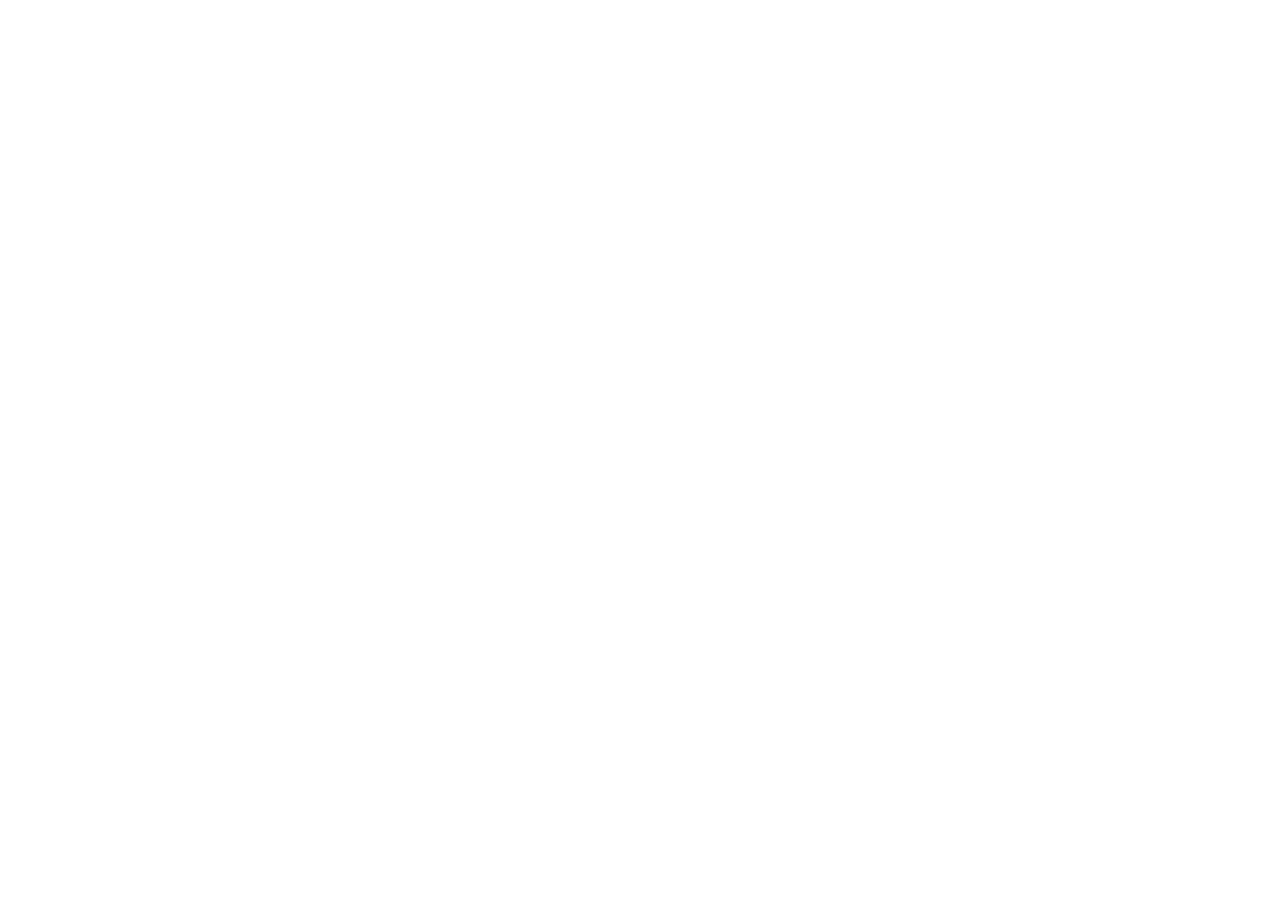
==== day15/index.html @ 699d10c9 "challenge day15: add files" ====
<!DOCTYPE html>
<html lang="ja">
    <head>
        <title>day15 carousel</title>
        <link rel="stylesheet" type="text/css" href="http://yui.yahooapis.com/3.18.1/build/cssreset/cssreset-min.css">
        <link rel="stylesheet" href="styles.css">
    </head>
    <body>
        <script src="main.js"></script>
    </body>
</html>
---- day15/styles.css ----
/* No CSS *//*# sourceMappingURL=styles.css.map */
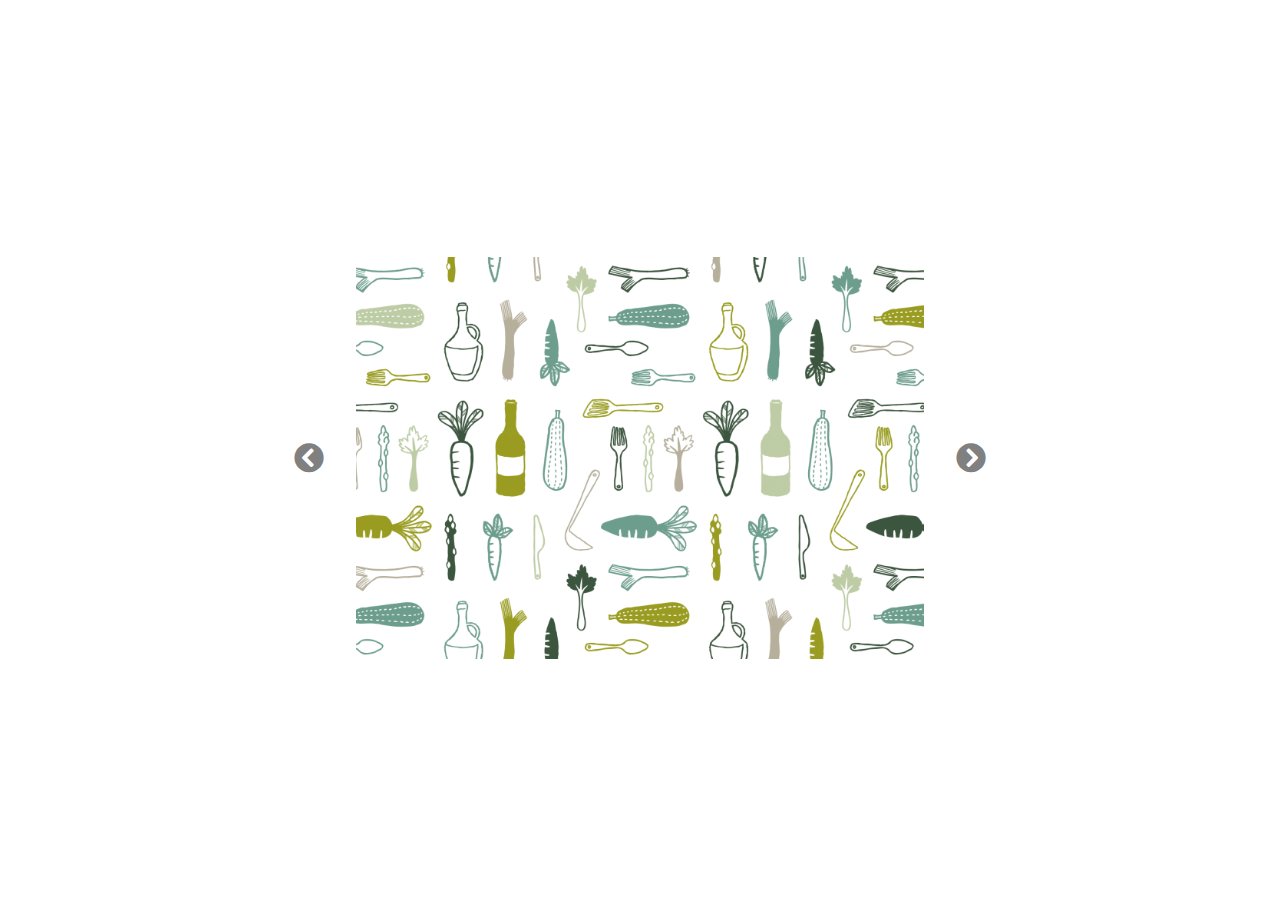
==== commit a66dce53: "challenge day15: add styles" ====
--- a/day15/index.html
+++ b/day15/index.html
@@ -3,9 +3,22 @@
     <head>
         <title>day15 carousel</title>
         <link rel="stylesheet" type="text/css" href="http://yui.yahooapis.com/3.18.1/build/cssreset/cssreset-min.css">
+        <link rel="stylesheet" href="https://use.fontawesome.com/releases/v5.0.13/css/all.css" >
         <link rel="stylesheet" href="styles.css">
     </head>
     <body>
+        <div class="container">
+            <div class="previous allow-icon fas fa-chevron-circle-left fa-3x"></div>
+            <div class="images-gallery">
+                <div class="images">
+                    <img class="card current-card" src="../img/sozai_image_98133.png" alt="Image_1 For Day15">
+                    <img class="card" src="../img/sozai_image_98134.png" alt="Image_2 For Day15">
+                    <img class="card" src="../img/sozai_image_98135.png" alt="Image_3 For Day15">
+                    <img class="card" src="../img/sozai_image_98136.png" alt="Image_4 For Day15">
+                </div>
+            </div>
+            <div class="next allow-icon fas fa-chevron-circle-right fa-3x"></div>
+        </div>
         <script src="main.js"></script>
     </body>
 </html>--- a/day15/styles.css
+++ b/day15/styles.css
@@ -1 +1,72 @@
-/* No CSS *//*# sourceMappingURL=styles.css.map */+html {
+  font-size: 62.5%;
+  outline: none;
+  -webkit-box-sizing: border-box;
+          box-sizing: border-box;
+  text-align: center;
+}
+
+.container {
+  height: 100vh;
+  -webkit-box-pack: center;
+      -ms-flex-pack: center;
+          justify-content: center;
+  display: -ms-grid;
+  display: grid;
+  -ms-grid-columns: 3em 50% 3em;
+      grid-template-columns: 3em 50% 3em;
+  -ms-grid-rows: 100vh;
+      grid-template-rows: 100vh;
+}
+
+.container .allow-icon {
+  cursor: pointer;
+  color: gray;
+}
+
+.container .allow-icon:hover {
+  color: #000;
+  -webkit-transition: 1s;
+  transition: 1s;
+}
+
+.container .previous {
+  -ms-grid-column: 1;
+  -ms-grid-column-span: 1;
+  grid-column: 1 / 2;
+  -ms-flex-item-align: center;
+      -ms-grid-row-align: center;
+      align-self: center;
+}
+
+.container .next {
+  -ms-grid-column: 3;
+  -ms-grid-column-span: 1;
+  grid-column: 3 / 4;
+  -ms-flex-item-align: center;
+      -ms-grid-row-align: center;
+      align-self: center;
+}
+
+.container .images-gallery {
+  -ms-grid-column: 2;
+  -ms-grid-column-span: 1;
+  grid-column: 2 / 3;
+  -ms-flex-item-align: center;
+      -ms-grid-row-align: center;
+      align-self: center;
+}
+
+.container .images-gallery .card {
+  width: 90%;
+  -ms-flex-item-align: center;
+      -ms-grid-row-align: center;
+      align-self: center;
+  margin: auto;
+  display: none;
+}
+
+.container .images-gallery .current-card {
+  display: block;
+}
+/*# sourceMappingURL=styles.css.map */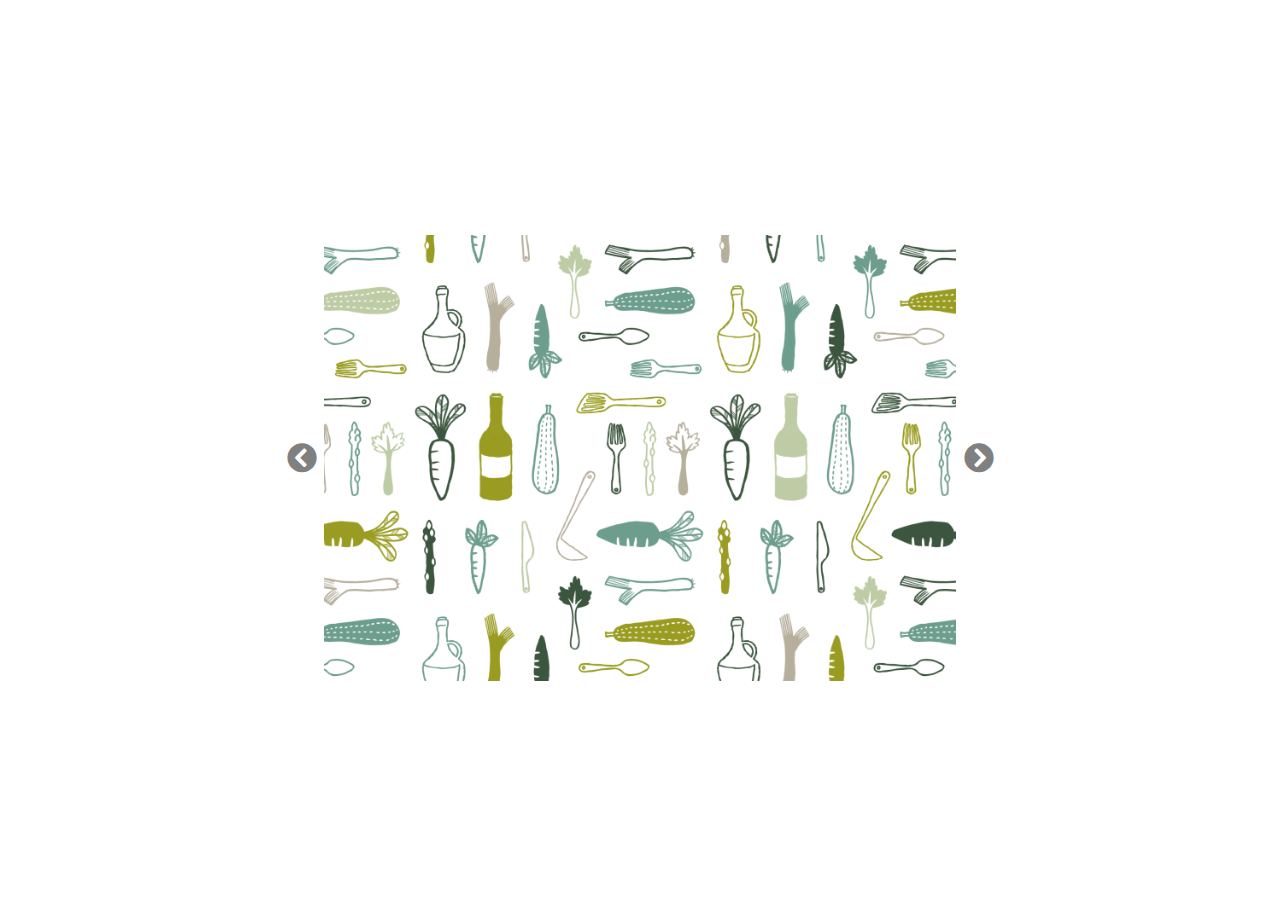
==== commit 69c284d3: "challenge day15: fix carousel" ====
--- a/day15/index.html
+++ b/day15/index.html
@@ -8,7 +8,7 @@
     </head>
     <body>
         <div class="container">
-            <div class="previous allow-icon fas fa-chevron-circle-left fa-3x"></div>
+            <div class="previous fas fa-chevron-circle-left fa-3x"></div>
             <div class="images-gallery">
                 <div class="images">
                     <img class="card current-card" src="../img/sozai_image_98133.png" alt="Image_1 For Day15">
@@ -17,7 +17,7 @@
                     <img class="card" src="../img/sozai_image_98136.png" alt="Image_4 For Day15">
                 </div>
             </div>
-            <div class="next allow-icon fas fa-chevron-circle-right fa-3x"></div>
+            <div class="next fas fa-chevron-circle-right fa-3x"></div>
         </div>
         <script src="main.js"></script>
     </body>
--- a/day15/styles.css
+++ b/day15/styles.css
@@ -13,39 +13,46 @@
           justify-content: center;
   display: -ms-grid;
   display: grid;
-  -ms-grid-columns: 3em 50% 3em;
-      grid-template-columns: 3em 50% 3em;
+  -ms-grid-columns: 4em 50% 4em;
+      grid-template-columns: 4em 50% 4em;
   -ms-grid-rows: 100vh;
       grid-template-rows: 100vh;
 }
 
-.container .allow-icon {
+.container .previous {
   cursor: pointer;
   color: gray;
-}
-
-.container .allow-icon:hover {
-  color: #000;
-  -webkit-transition: 1s;
-  transition: 1s;
-}
-
-.container .previous {
   -ms-grid-column: 1;
   -ms-grid-column-span: 1;
   grid-column: 1 / 2;
   -ms-flex-item-align: center;
       -ms-grid-row-align: center;
       align-self: center;
+  margin-right: 5px;
+}
+
+.container .previous:hover {
+  color: #000;
+  -webkit-transition: 1s;
+  transition: 1s;
 }
 
 .container .next {
+  cursor: pointer;
+  color: gray;
   -ms-grid-column: 3;
   -ms-grid-column-span: 1;
   grid-column: 3 / 4;
   -ms-flex-item-align: center;
       -ms-grid-row-align: center;
       align-self: center;
+  margin-left: 5px;
+}
+
+.container .next:hover {
+  color: #000;
+  -webkit-transition: 1s;
+  transition: 1s;
 }
 
 .container .images-gallery {
@@ -55,18 +62,28 @@
   -ms-flex-item-align: center;
       -ms-grid-row-align: center;
       align-self: center;
+  overflow: hidden;
 }
 
-.container .images-gallery .card {
-  width: 90%;
+.container .images-gallery .images {
+  display: -webkit-box;
+  display: -ms-flexbox;
+  display: flex;
+  -webkit-transition-duration: 1000ms;
+          transition-duration: 1000ms;
+  -webkit-transform: translateX(0);
+          transform: translateX(0);
+  -webkit-transition-property: -webkit-transform;
+  transition-property: -webkit-transform;
+  transition-property: transform;
+  transition-property: transform, -webkit-transform;
+}
+
+.container .images-gallery .images .card {
+  width: 100%;
   -ms-flex-item-align: center;
       -ms-grid-row-align: center;
       align-self: center;
   margin: auto;
-  display: none;
-}
-
-.container .images-gallery .current-card {
-  display: block;
 }
 /*# sourceMappingURL=styles.css.map */